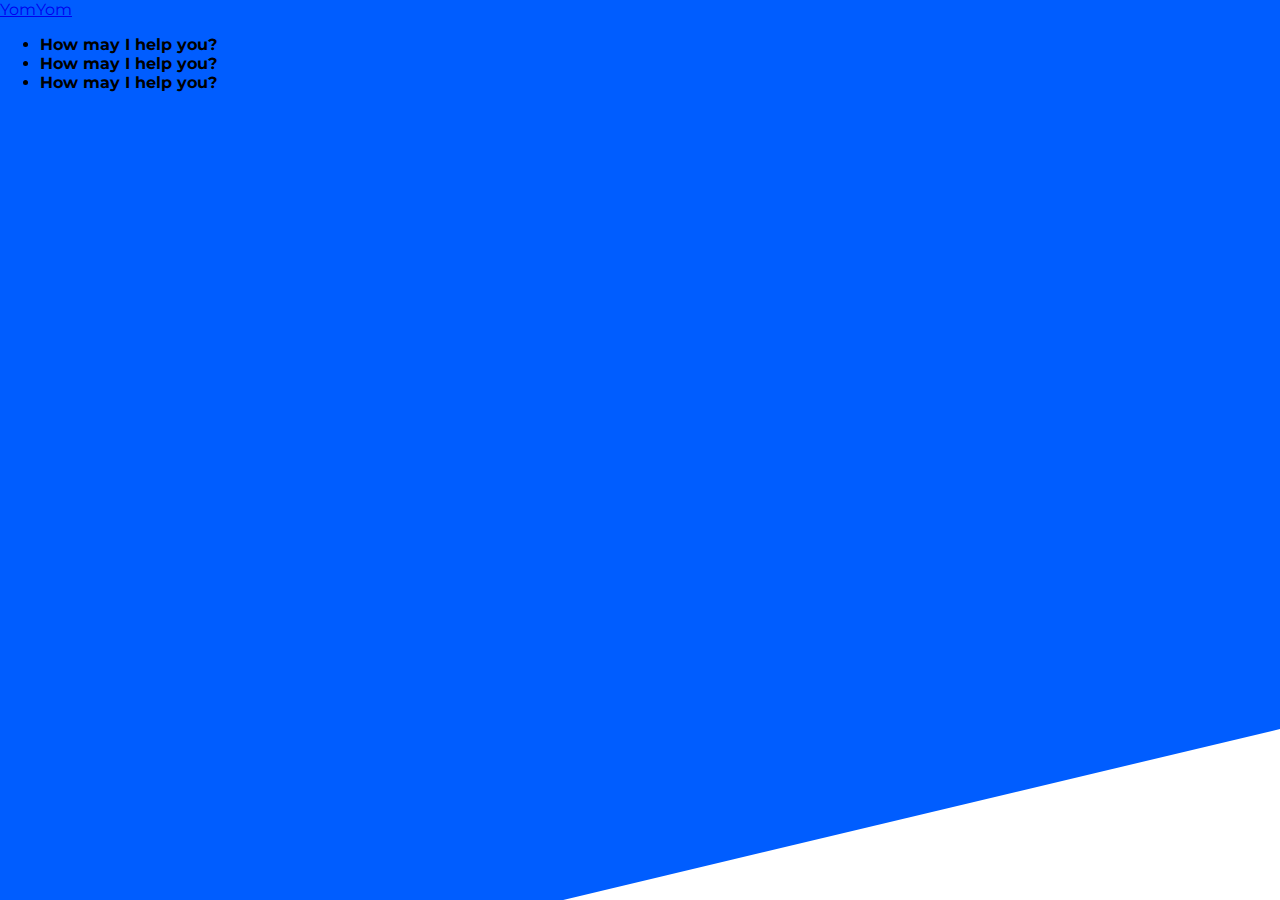
==== sass-lesson/index.html @ 5f30d9e3 "Starting sass lesson" ====
<!doctype html>
<html lang="en">
    <head>
        <!-- Required meta tags -->
        <meta charset="utf-8">
        <meta name="viewport" content="width=device-width, initial-scale=1, shrink-to-fit=no">
        <title>Hello, world!</title>

        <link href="https://fonts.googleapis.com/css?family=Montserrat&display=swap" rel="stylesheet">
        <link rel="stylesheet" href="style.css">
        
    </head>
<body>
    
    <div id="bg"></div>

    <header>
        <a href="#">YomYom</a>
    </header>

    <main>
        <section id="card">
            <ul>
                <li>
                    <span></span>
                    <strong>How may I help you?</strong>
                </li>
                <li>
                    <span></span>
                    <strong>How may I help you?</strong>
                </li>
                <li>
                    <span></span>
                    <strong>How may I help you?</strong>
                </li>
            </ul>
        </section>
    </main>  








    <!-- Optional JavaScript -->
    <!-- jQuery first, then Popper.js, then Bootstrap JS -->
    <script src="https://code.jquery.com/jquery-3.3.1.slim.min.js" integrity="sha384-q8i/X+965DzO0rT7abK41JStQIAqVgRVzpbzo5smXKp4YfRvH+8abtTE1Pi6jizo" crossorigin="anonymous"></script>
    <script src="https://cdnjs.cloudflare.com/ajax/libs/popper.js/1.14.7/umd/popper.min.js" integrity="sha384-UO2eT0CpHqdSJQ6hJty5KVphtPhzWj9WO1clHTMGa3JDZwrnQq4sF86dIHNDz0W1" crossorigin="anonymous"></script>
    <script src="https://stackpath.bootstrapcdn.com/bootstrap/4.3.1/js/bootstrap.min.js" integrity="sha384-JjSmVgyd0p3pXB1rRibZUAYoIIy6OrQ6VrjIEaFf/nJGzIxFDsf4x0xIM+B07jRM" crossorigin="anonymous"></script>
</body>
</html>
---- sass-lesson/style.css ----
body, html {
  height: 100%;
}

body {
  font-family: 'Montserrat', sans-serif;
  margin: 0;
}

body #bg {
  -webkit-clip-path: polygon(100% 0, 100% 81%, 44% 100%, 0 100%, 0 0);
          clip-path: polygon(100% 0, 100% 81%, 44% 100%, 0 100%, 0 0);
  background-color: #005DFF;
  height: 100%;
  width: 100%;
  position: absolute;
  z-index: -1;
}
/*# sourceMappingURL=style.css.map */
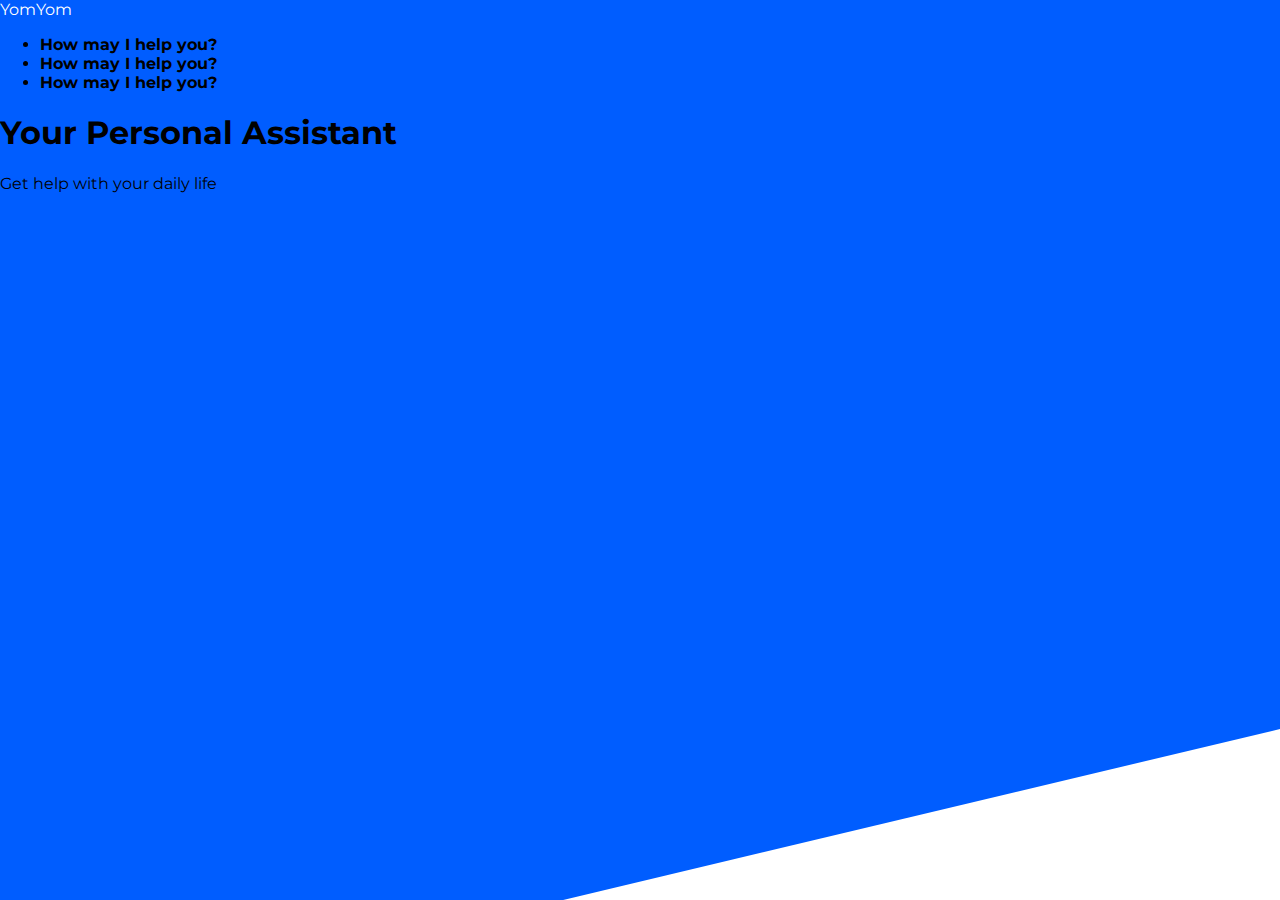
==== commit 785e528b: "Updating sass-lesson" ====
--- a/sass-lesson/index.html
+++ b/sass-lesson/index.html
@@ -35,6 +35,10 @@
                 </li>
             </ul>
         </section>
+        <section id="primary">
+            <h1> Your Personal Assistant </h1>
+            <p>Get help with your daily life</p>
+        </section>
     </main>  
 
 
--- a/sass-lesson/style.css
+++ b/sass-lesson/style.css
@@ -16,4 +16,9 @@
   position: absolute;
   z-index: -1;
 }
+
+body header a {
+  color: white;
+  text-decoration: none;
+}
 /*# sourceMappingURL=style.css.map */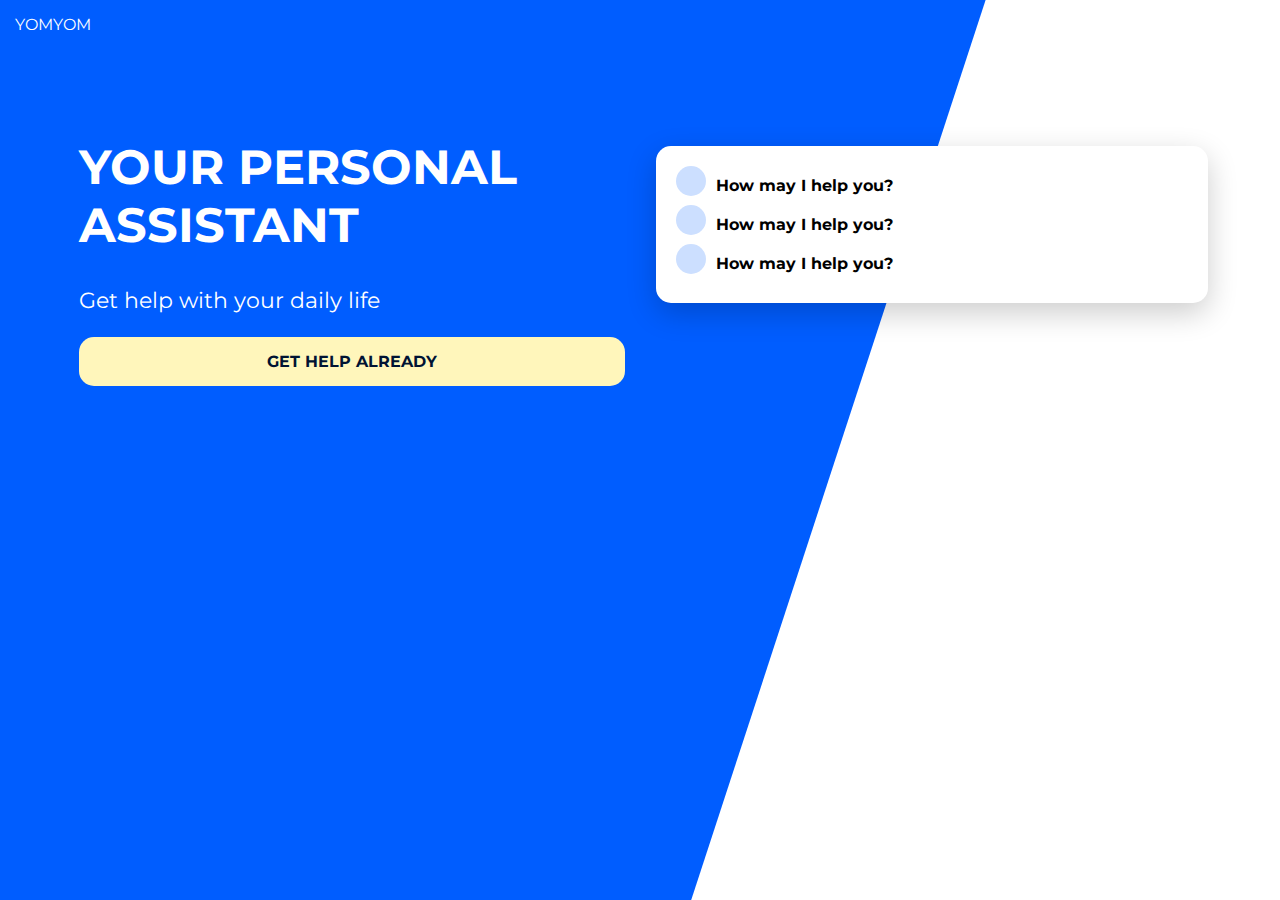
==== commit 4b49ec2b: "Finalized my sass lesson" ====
--- a/sass-lesson/index.html
+++ b/sass-lesson/index.html
@@ -38,6 +38,7 @@
         <section id="primary">
             <h1> Your Personal Assistant </h1>
             <p>Get help with your daily life</p>
+            <a href="#"> Get help already </a>
         </section>
     </main>  
 
--- a/sass-lesson/style.css
+++ b/sass-lesson/style.css
@@ -17,8 +17,113 @@
   z-index: -1;
 }
 
+@media (min-width: 840px) {
+  body #bg {
+    -webkit-clip-path: polygon(0 0, 77% 0, 54% 100%, 0% 100%);
+            clip-path: polygon(0 0, 77% 0, 54% 100%, 0% 100%);
+  }
+}
+
 body header a {
   color: white;
   text-decoration: none;
+  padding: 15px;
+  display: block;
+  text-transform: uppercase;
+}
+
+@media (min-width: 840px) {
+  main {
+    display: -ms-grid;
+    display: grid;
+    -ms-grid-columns: 50% auto;
+        grid-template-columns: 50% auto;
+        grid-template-areas: "primary card";
+  }
+}
+
+main section#card {
+  background: white;
+  padding: 20px;
+  margin: 1em auto;
+  border-radius: 15px;
+  -webkit-box-shadow: 0 10px 30px rgba(0, 0, 0, 0.2);
+          box-shadow: 0 10px 30px rgba(0, 0, 0, 0.2);
+  width: 80%;
+}
+
+@media (min-width: 840px) {
+  main section#card {
+    grid-area: card;
+    height: -webkit-fit-content;
+    height: -moz-fit-content;
+    height: fit-content;
+    -ms-flex-item-align: center;
+        -ms-grid-row-align: center;
+        align-self: center;
+    margin: 1em;
+  }
+}
+
+main section#card ul {
+  list-style-type: none;
+  margin: 0;
+  padding: 0;
+}
+
+main section#card ul li {
+  margin-bottom: 10px;
+}
+
+main section#card ul li span {
+  position: absolute;
+  width: 30px;
+  height: 30px;
+  background-color: #ccdfff;
+  border-radius: 50%;
+  margin-right: 10px;
+}
+
+main section#card ul li strong {
+  display: inline-block;
+  margin-left: 40px;
+  margin-top: 10px;
+}
+
+main section#primary {
+  color: #fff;
+  padding: 15px;
+  text-align: center;
+}
+
+@media (min-width: 840px) {
+  main section#primary {
+    grid-area: primary;
+    text-align: left;
+    margin: 4em 0 0 4em;
+  }
+}
+
+main section#primary h1 {
+  font-size: 3em;
+  margin-top: 10px;
+  text-transform: uppercase;
+}
+
+main section#primary p {
+  font-size: 1.4em;
+}
+
+main section#primary a {
+  color: #001333;
+  border-radius: 15px;
+  text-decoration: none;
+  text-transform: uppercase;
+  font-weight: bolder;
+  background-color: #FFF6BB;
+  display: block;
+  text-align: center;
+  margin: 50 auto 0 auto;
+  padding: 15px;
 }
 /*# sourceMappingURL=style.css.map */